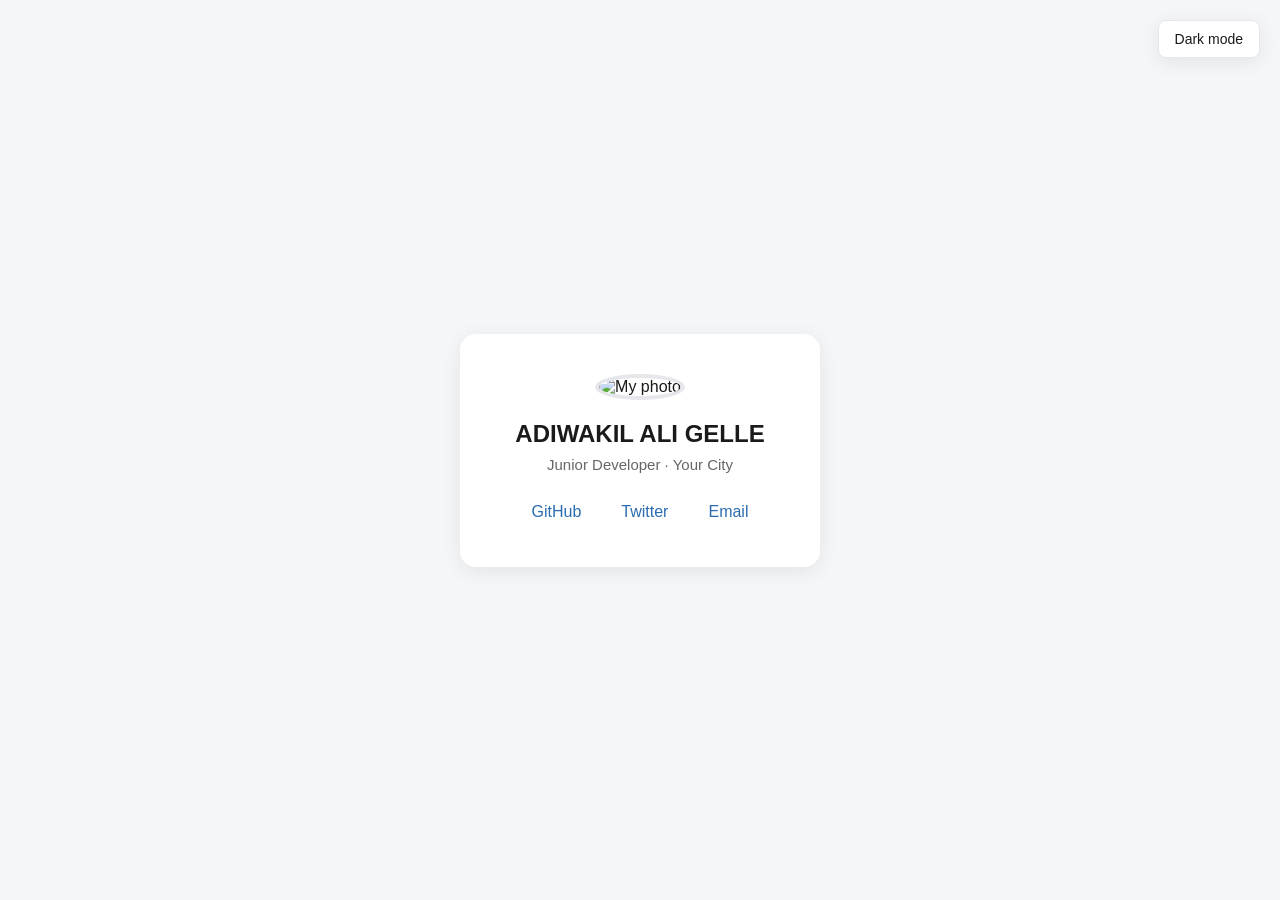
==== bio-card/index.html @ 0977cef7 "git commit -m"finish"" ====
<!DOCTYPE	html>
 <html	lang="en"> 
    <head> 
    <meta	charset="UTF-8"> 
    <meta name="viewport"	content="width=device-width,	
    initial-scale=1.0">
     <title>My	'=Bio	Card</title> 
    <link	rel="stylesheet"	href="style.css">
 </head>
     <body> 
        <button	id="theme-toggle"	class="theme-toggle">	
            Dark	mode</button> 
            <main	class="card"> 
                <img	class="card__photo" src="https://picsum.photos/seed/dev/200/200" alt="My	photo">
                 <h1	class="card__name">ADIWAKIL ALI GELLE</h1>
                  <p	class="card__title">Junior	Developer	·	Your	City</p>
                   <div	class="card__links"> 
                    <a	href="https://github.com"	target="_blank"	rel="noopener">GitHub</a> 
                    <a	href="https://twitter.com"	target="_blank"	rel="noopener">Twitter</a> 
                    <a	href="mailto:hello@example.com">Email</a> </div> </main> 
                    <script	src="script.js"></script> </body> </html>
---- bio-card/style.css ----
:root	{--bg-color:	#f4f6f8;--card-bg:	#ffffff;--text-color:	#1a1a1a;--text-muted:	#666;--link-color:	#2b6cb0;--link-hover:	#1a4480;--border-color:	#e5e7eb;--shadow:	0	4px	20px	rgba(0,	0,	0,	0.08); } body.dark	{--bg-color:	#1a1a2e;--card-bg:	#25253c;--text-color:	#f0f0f0;--text-muted:	#aaa;--link-color:	#7eb6ff;--link-hover:	#b3d4ff;--border-color:	#3a3a5c;--shadow:	0	4px	20px	rgba(0,	0,	0,	0.4); }
*	{ box-sizing:	border-box; } body	{ margin:	0; min-height:	100vh; display:	flex; justify-content:	center; align-items:	center; background-color:	var(--bg-color); color:	var(--text-color); font-family:	-apple-system,	BlinkMacSystemFont,	"Segoe	UI",	Roboto,	sans-serif; transition:	background-color	0.3s	ease,	color	0.3s	ease; padding:	20px; }
.card	{ background-color:	var(--card-bg); border-radius:	16px; padding:	40px	32px; text-align:	center; box-shadow:	var(--shadow); max-width:	360px; width:	100%; transition:	background-color	0.3s	ease; } .card__photo	{ width:	140px; height:	140px; border-radius:	50%; object-fit:	cover; border:	4px	solid	var(--border-color); margin-bottom:	20px; } .card__name	{ font-size:	24px; margin:	0	0	8px	0; color:	var(--text-color); } .card__title	{ font-size:	15px; color:	var(--text-muted); margin:	0	0	24px	0; } .card__links	{ display:	flex; justify-content:	center; gap:	16px; flex-wrap:	wrap; } .card__links	a	{ color:	var(--link-color); text-decoration:	none; font-weight:	500; padding:	6px	12px; border-radius:	6px; transition:	color	0.15s	ease,	background-color	0.15s	ease; } .card__links	a:hover	{ color:	var(--link-hover); background-color:	var(--bg-color); }
.theme-toggle	{ position:	fixed; top:	20px; right:	20px; padding:	10px	16px; background-color:	var(--card-bg); color:	var(--text-color); border:	1px	solid	var(--border-color); border-radius:	8px; cursor:	pointer; font-size:	14px; box-shadow:	var(--shadow); transition:	transform	0.15s	ease,	background-color	0.3s	ease; } .theme-toggle:hover	{ transform:	translateY(-2px); }
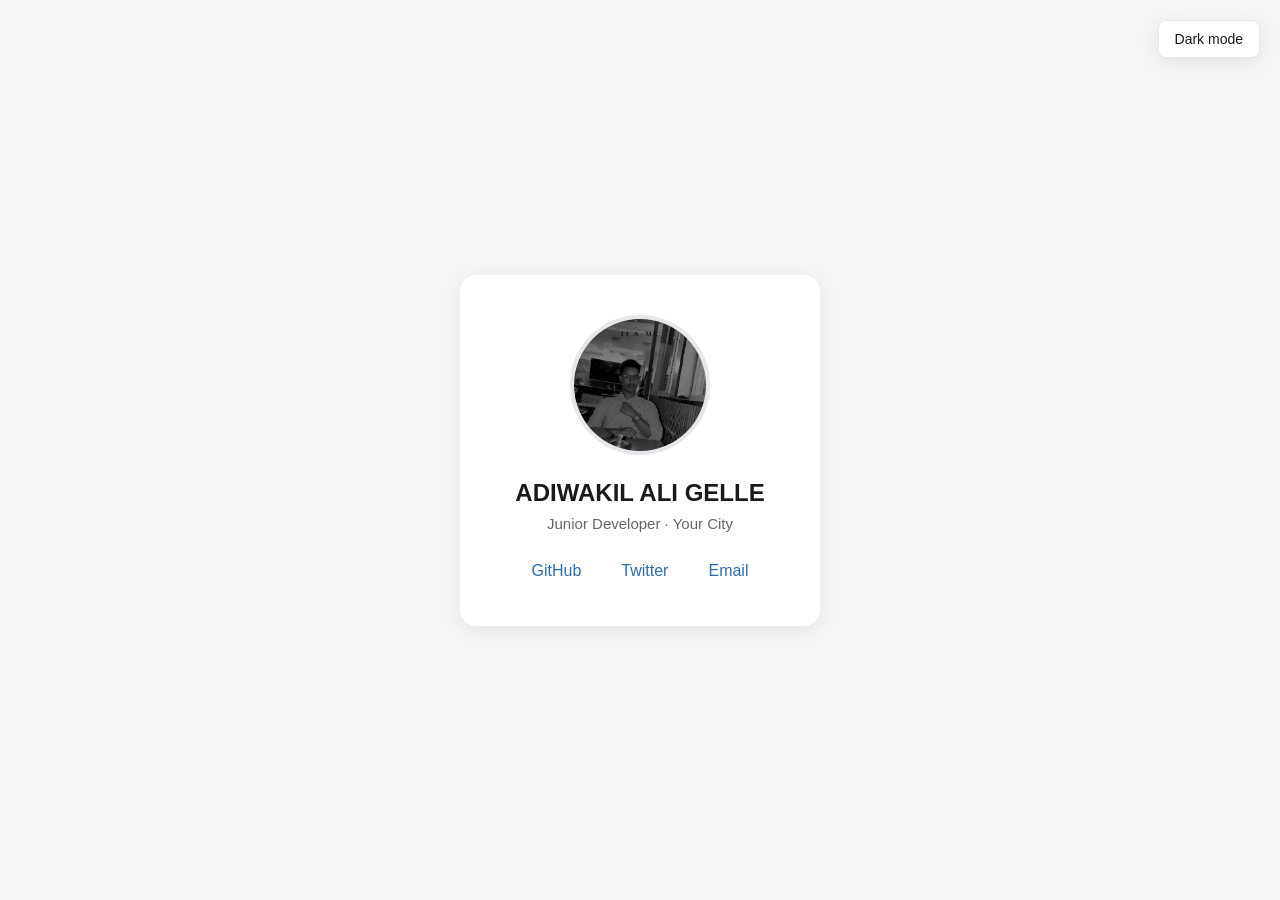
==== commit 282ac00e: "image" ====
--- a/bio-card/index.html
+++ b/bio-card/index.html
@@ -11,7 +11,7 @@
         <button	id="theme-toggle"	class="theme-toggle">	
             Dark	mode</button> 
             <main	class="card"> 
-                <img	class="card__photo" src="https://picsum.photos/seed/dev/200/200" alt="My	photo">
+                <img	class="card__photo" src="./photo/image.png" alt="">
                  <h1	class="card__name">ADIWAKIL ALI GELLE</h1>
                   <p	class="card__title">Junior	Developer	·	Your	City</p>
                    <div	class="card__links"> 
